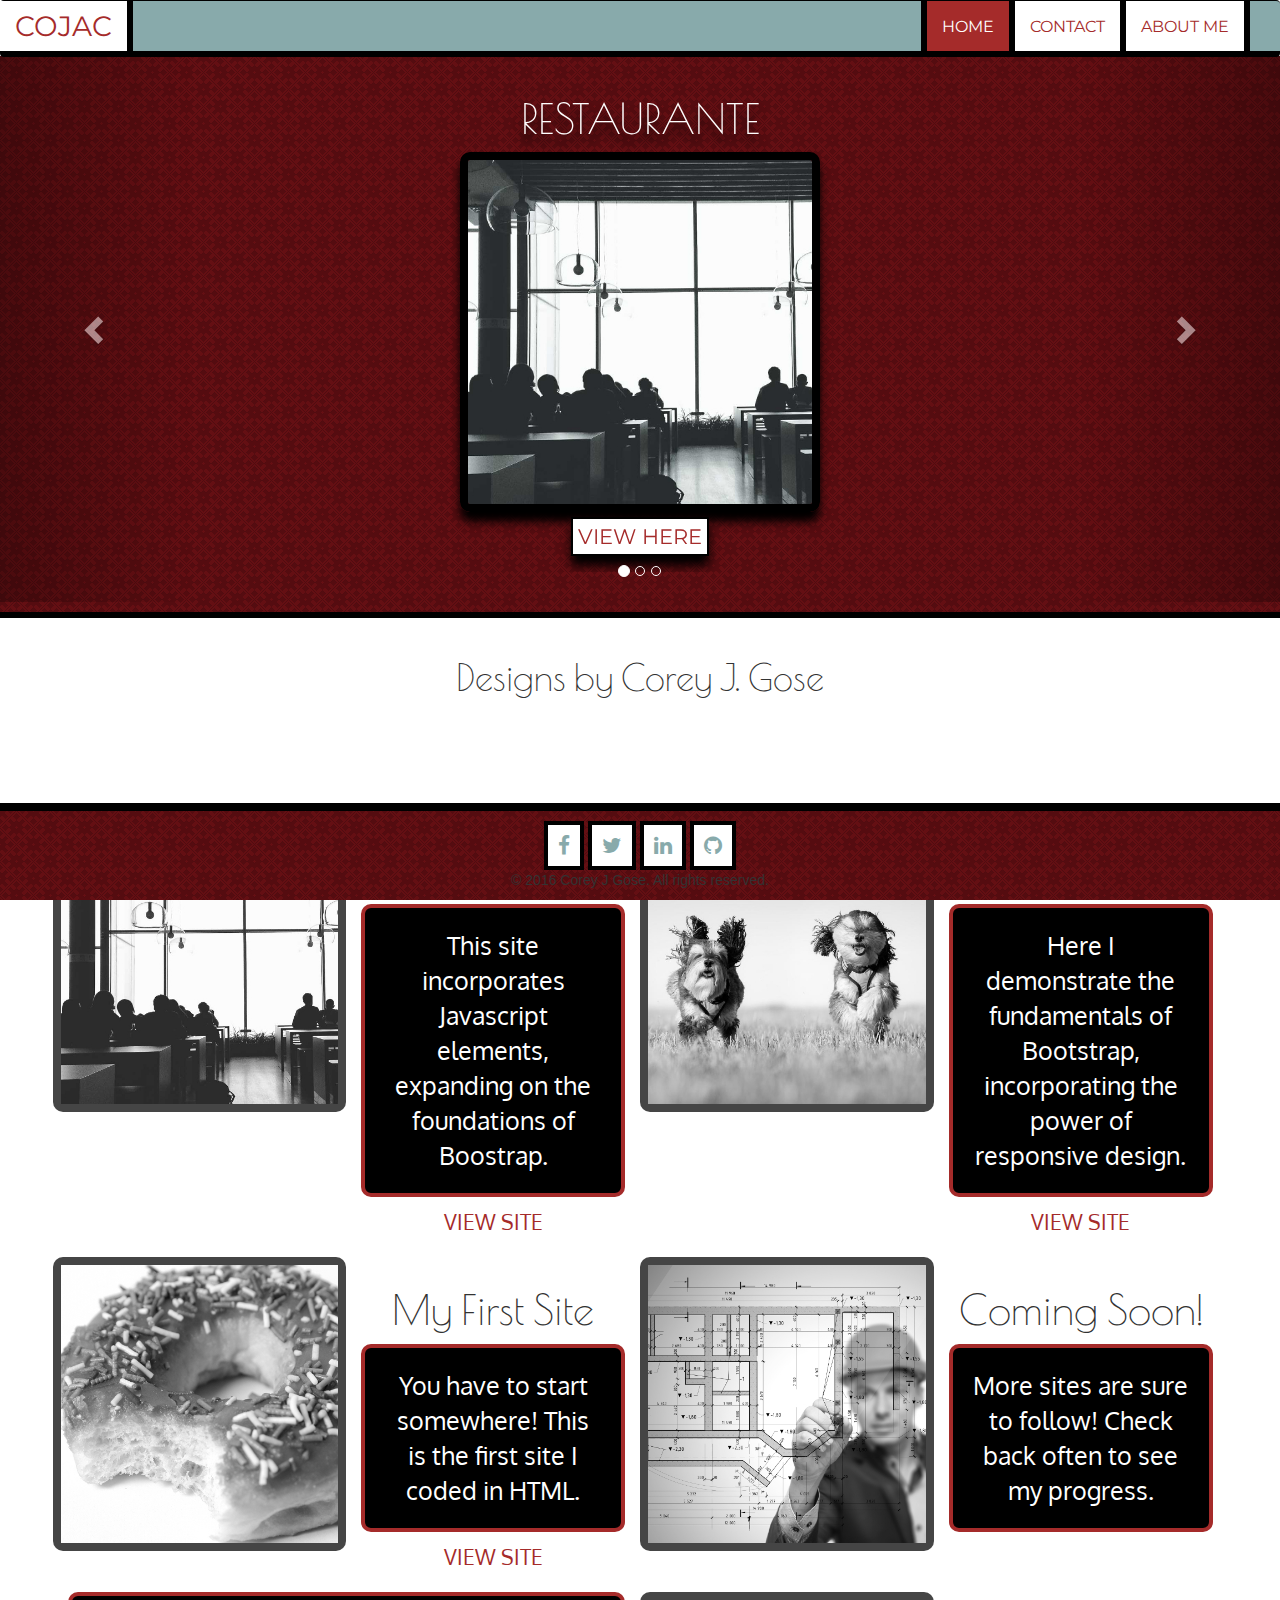
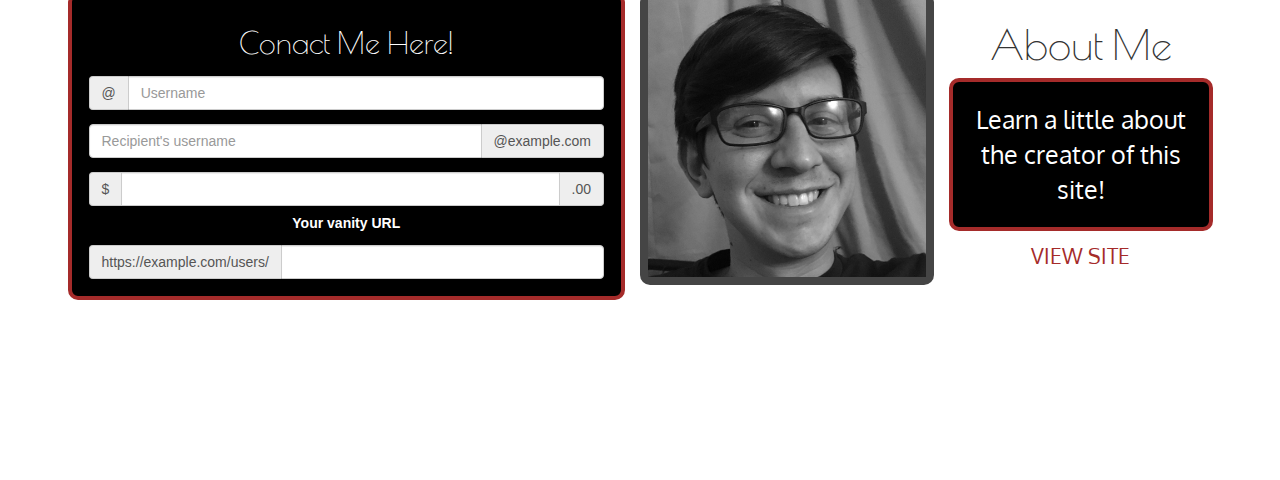
==== index.html @ 4e43afae "uploading portfolio" ====
<!DOCTYPE html>
<html lang="en">
<head>
	<meta charset="UTF-8">
	<meta name="viewport" content="width=device-width, , initial-scale=1.0">
	<title>Portfolio</title>
	<link rel="stylesheet" href="css/bootstrap.min.css">
	<link rel="stylesheet" href="css/font-awesome.min.css">
	<link rel="stylesheet" href="css/styles.css">


</head>
<body>
	<div class="container-fluid">
		<div class="row row-nav">
			<nav class="navbar navbar-default">
			  <div class="container-fluid">
			    <!-- Brand and toggle get grouped for better mobile display -->
			    <div class="navbar-header">
			      <button type="button" class="navbar-toggle collapsed" data-toggle="collapse" data-target="#bs-example-navbar-collapse-1" aria-expanded="false">
			        <span class="sr-only">Toggle navigation</span>
			        <span class="icon-bar"></span>
			        <span class="icon-bar"></span>
			        <span class="icon-bar"></span>
			      </button>
			      <a class="navbar-brand" href="http://www.viewportemulator.com/devices/apple/iphone-5/?url=https%3A%2F%2Fcojacgose.github.io%2Fportfolio%2F" target="blank">COJAC</a>
			    </div>

			    <!-- Collect the nav links, forms, and other content for toggling -->
			    <div class="collapse navbar-collapse" id="bs-example-navbar-collapse-1">
			      <ul class="nav navbar-nav pull-right">
			        <li class="active"><a href="index.html">HOME<span class="sr-only">(current)</span></a></li>
							<li><a href="contact.html">CONTACT</a></li>
							<li><a class="end-btn "href="about.html">ABOUT ME</a></li>
			      </ul>
			    </div><!-- /.navbar-collapse -->
			  </div><!-- /.container-fluid -->
			</nav>
		</div>
		<div class="row row-crsl">
			<div id="carousel-example-generic" class="carousel slide" data-ride="carousel">
				<div class="carousel-inner" role="listbox">
					<div class="item active center-block">
						<h1>RESTAURANTE</h1>
						<img class="center-block img-responsive" src="img/restaurante.jpg" alt="">
						<a class="crsl-btn" href="http://cojacgose.github.io/restaurante" target="_blank">VIEW HERE</a>
					</div>
					<div class="item">
						<h1>PET STORE</h1>
						<img class="center-block img-responsive" src="img/pet-store.jpg" alt="Picture of Two Dogs">
						<a class="crsl-btn" href="http://cojacgose.github.io/pet-store" target="_blank">VIEW HERE</a>
					</div>
					<div class="item">
						<h1>MY FIRST PAGE</h1>
						<img class="center-block img-responsive" src="img/geekwise-donut.jpg" alt="">
						<a class="crsl-btn" href="http://cojacgose.github.io/geekwise-bootcamp" target="_blank">VIEW HERE</a>
					</div>
				</div>
				<ol class="carousel-indicators">
					<li data-target="#carousel-example-generic" data-slide-to="0" class="active"></li>
					<li data-target="#carousel-example-generic" data-slide-to="1"></li>
					<li data-target="#carousel-example-generic" data-slide-to="2"></li>
				</ol>
				<a class="left carousel-control" href="#carousel-example-generic" role="button" data-slide="prev">
					<span class="glyphicon glyphicon-chevron-left" aria-hidden="true"></span>
					<span class="sr-only">Previous</span>
				</a>
				<a class="right carousel-control" href="#carousel-example-generic" role="button" data-slide="next">
					<span class="glyphicon glyphicon-chevron-right" aria-hidden="true"></span>
					<span class="sr-only">Next</span>
				</a>
			</div>
		</div>
		<div class="row row-banner">
			<h1>Designs by Corey J. Gose</h1>
		</div>
		<div class="row row-content">
			<div class="col-md-3 content-img">
				<a href=href="http://cojacgose.github.io/restaurante" target="_blank"><img class="img-responsive center-block" src="img/restaurante.jpg" alt=""></a>
			</div>
			<div class="col-md-3 content-txt">
				<h3>Restaurante</h3>
				<p>This site incorporates Javascript elements, expanding on the foundations of Boostrap.</p>
				<a href="http://cojacgose.github.io/restaurante" target="_blank" class="content-btn">VIEW SITE</a>
			</div>
			<div class="col-md-3 content-img">
				<a href="http://cojacgose.github.io/pet-store" target="_blank"><img class="center-block img-responsive" src="img/pet-store.jpg" alt=""></a>
			</div>
			<div class="col-md-3 content-txt">
				<h3>Pet Store</h3>
				<p>Here I demonstrate the fundamentals of Bootstrap, incorporating the power of responsive design.</p>
				<a href="http://cojacgose.github.io/pet-store" target="_blank" class="content-btn">VIEW SITE</a>
			</div>
		</div>
		<div class="row row-content">
			<div class="col-md-3 content-img">
				<a href=href="http://cojacgose.github.io/geekwise-bootcamp" target="_blank"><img class="center-block img-responsive" src="img/geekwise-donut.jpg" alt=""></a>
			</div>
			<div class="col-md-3 content-txt">
				<h3>My First Site</h3>
				<p>You have to start somewhere! This is the first site I coded in HTML.</p>
				<a href="http://cojacgose.github.io/geekwise-bootcamp" target="_blank" class="content-btn">VIEW SITE</a>
			</div>
			<div class="col-md-3 content-img">
				<img class="center-block img-responsive" src="img/coming-soon.jpeg" alt="">
			</div>
			<div class="col-md-3 content-txt">
				<h3>Coming Soon!</h3>
				<p>More sites are sure to follow! Check back often to see my progress.</p>
			</div>
		</div>
		<div class="row row-content">
			<div class="col-md-6">
				<div class="contact-form">
					<h2>Conact Me Here!</h2>
					<div class="input-group">
					  <span class="input-group-addon" id="basic-addon1">@</span>
					  <input type="text" class="form-control" placeholder="Username" aria-describedby="basic-addon1">
					</div>

					<div class="input-group">
					  <input type="text" class="form-control" placeholder="Recipient's username" aria-describedby="basic-addon2">
					  <span class="input-group-addon" id="basic-addon2">@example.com</span>
					</div>

					<div class="input-group">
					  <span class="input-group-addon">$</span>
					  <input type="text" class="form-control" aria-label="Amount (to the nearest dollar)">
					  <span class="input-group-addon">.00</span>
					</div>

					<label for="basic-url">Your vanity URL</label>
					<div class="input-group">
					  <span class="input-group-addon" id="basic-addon3">https://example.com/users/</span>
					  <input type="text" class="form-control" id="basic-url" aria-describedby="basic-addon3">
					</div>
				</div>
			</div>

			<div class="col-md-3 content-img">
				<a href=href="about.html" target="_blank"><img class="center-block img-responsive" src="img/cojac.jpg" alt=""></a>
			</div>
			<div class="col-md-3 content-txt">
				<h3>About Me</h3>
				<p>Learn a little about the creator of this site!</p>
				<a href="about.html" target="_blank" class="content-btn">VIEW SITE</a>
			</div>
		</div>
		<div class="row row-space">

		</div>
		<div class="row row-footer">
			<div class="col-md-12">
				<div class="row">
					<a href="https://www.facebook.com/cojacgose" title="" target="_blank"><i class="fa fa-facebook"></i></a>
					<a href="https://twitter.com/giraffesburn" title="" target="_blank"><i class="fa fa-twitter"></i></a>
					<a href="https://www.linkedin.com/in/corey-gose-a392a774
					" title="" target="_blank"><i class="fa fa-linkedin"></i></a>
					<a href="https://github.com/cojacgose" title="" target="_blank"><i class="fa fa-github"></i></a>
				</div>
				<div class="row">
					<p>&copy 2016 Corey J Gose. All rights reserved.</p>
				</div>
			</div>
		</div>
	</div>
	<script src="https://ajax.googleapis.com/ajax/libs/jquery/1.11.3/jquery.min.js"></script>
	<script src="js/bootstrap.min.js"></script>
</body>
</html>
---- css/styles.css ----
@import url(https://fonts.googleapis.com/css?family=Montserrat:700|Poiret+One|Oxygen);

body {

}
.row-nav {
  position:fixed;
  top:0px;
  z-index:30;
  width:100%;
}
.navbar {
  background-color:#88AAAB;
  border-bottom:solid 6px #000 !important;
  border-top:solid 1px #000; !important;
  border-left:none !important;
  border-right:none !important;
}
.nav a {
  background-color:#FFF !important;
  color:#A52B2A !important;
  font-family: 'Montserrat', sans-serif;
  font-size:1.15em;
  border-left:solid 6px #000;
}
.nav .active a{
  background-color:#A52B2A !important;
  color:#FFF !important;
}
@media (max-width: 768px) {
  .nav a {
  border:solid 3px #000;
  }
}
.end-btn {
  border-right:solid 6px #000;
}
.navbar-brand {
  color:#A52B2A !important;
  font-size:2em !important;
  font-family: 'Montserrat', sans-serif;
  background-color:#FFF;
  border-right:solid 6px #000;
}
.navbar-brand:hover, .nav a:hover {
  background-color:#d7c8c8 !important;
  color:#A52B2A !important;
}
@media (max-width: 768px) {
  .navbar-brand {
    border:none !important;
  }
}
.row-crsl {
  margin-top:56px;
  border-bottom:solid 6px #000;
  background-image:url(../img/crsl-bg.png);
}
.row-crsl img {
  border:solid 8px #000;
  border-radius:10px;
  margin-bottom:10px;
  box-shadow:0px 10px 10px #000;
  max-height:40vh;
}
#carousel-example-generic {
  min-height:35vh;
}
.row-crsl .item {
  text-align:center;
  padding:20px;
}
.row-crsl .item h1 {
  font-family: 'Poiret One', cursive;
  color:#FFF;
  font-size:3em;
  text-shadow:0px 10px 10px #000;
}
.carousel-indicators {
  position:relative;
  margin-top:10px;
}
.crsl-btn, .crsl-btn:visited {
  color:#A52B2A;
  font-family: 'Montserrat', sans-serif;
  font-size:1.5em;
  background-color:#FFF;
  border:solid 2px #000;
  padding:5px;
  box-shadow:0px 10px 10px #000;
  text-decoration:none !important;
}
.crsl-btn:hover {
  color:#A52B2A;
  background-color:#d7c8c8 !important;
  text-decoration:none !important;
}
.row-banner{
  min-height:20vh;
}
.row-banner h1 {
  text-align:center;
  font-family: 'Poiret One', cursive;
  padding-top:20px;
}
.row-content {
  margin:0px 3% 0px 3%;
}
.row-content .col-md-3, .row-content .col-md-6 {
  margin-top:20px;
}
.content-img {
  background-color:#A52B2A;
  padding:8px;
  -webkit-filter: grayscale(100%);
  filter: grayscale(100%);
  border-radius:10px;
}
.content-img:hover {
  -webkit-filter: grayscale(0%);
  -webkit-transition: .5s ease-in-out;
  -moz-filter: grayscale(0%);
  -moz-transition: .5s ease-in-out;
  -o-filter: grayscale(0%);
  -o-transition: .5s ease-in-out;
}
.content-txt {
  text-align:center;
}
.content-txt h3 {
  font-family: 'Poiret One', cursive;
  padding-top:10px;
  font-size:3em;
}
.content-txt p {
  font-family: 'Oxygen', sans-serif;
  font-size:1.75em;
  background:#000;
  border:solid 4px #A52B2A;
  border-radius:10px;
  color:#FFF;
  padding:20px;
}
.content-btn, .content-btn:visited {
  text-decoration:none !important;
  font-family: 'Oxygen', sans-serif;
  font-size:1.5em;
  color:#A52B2A;
}
.content-btn:hover {
  font-size:1.75em;
}
.contact-form {
  color:#FFF;
  text-align:center;
  background-color:#000;
  padding:10px;
  border-radius:10px;
  border:solid 4px #A52B2A;
}
.contact-form .input-group {
  padding:7px;
}
.contact-form h2{
  font-family: 'Poiret One', cursive;
  color:#FFF;
}
.row-space {
  height:20vh;
}
.row-footer {
  position:fixed;
  bottom:0px;
  z-index:100;
  width:100%;
  text-align:center;
  background-image:url(../img/crsl-bg.png);
  border-top:solid 8px #000;
}

.row-footer .fa {
  font-size:1.5em;
  color:#88AAAB;
  background-color:#FFF;
  padding:10px;
  margin-top:10px;
  border:solid 4px #000;
}
.row-footer .fa:hover {
  color:#A52B2A;
  background-color:#d7c8c8;
}
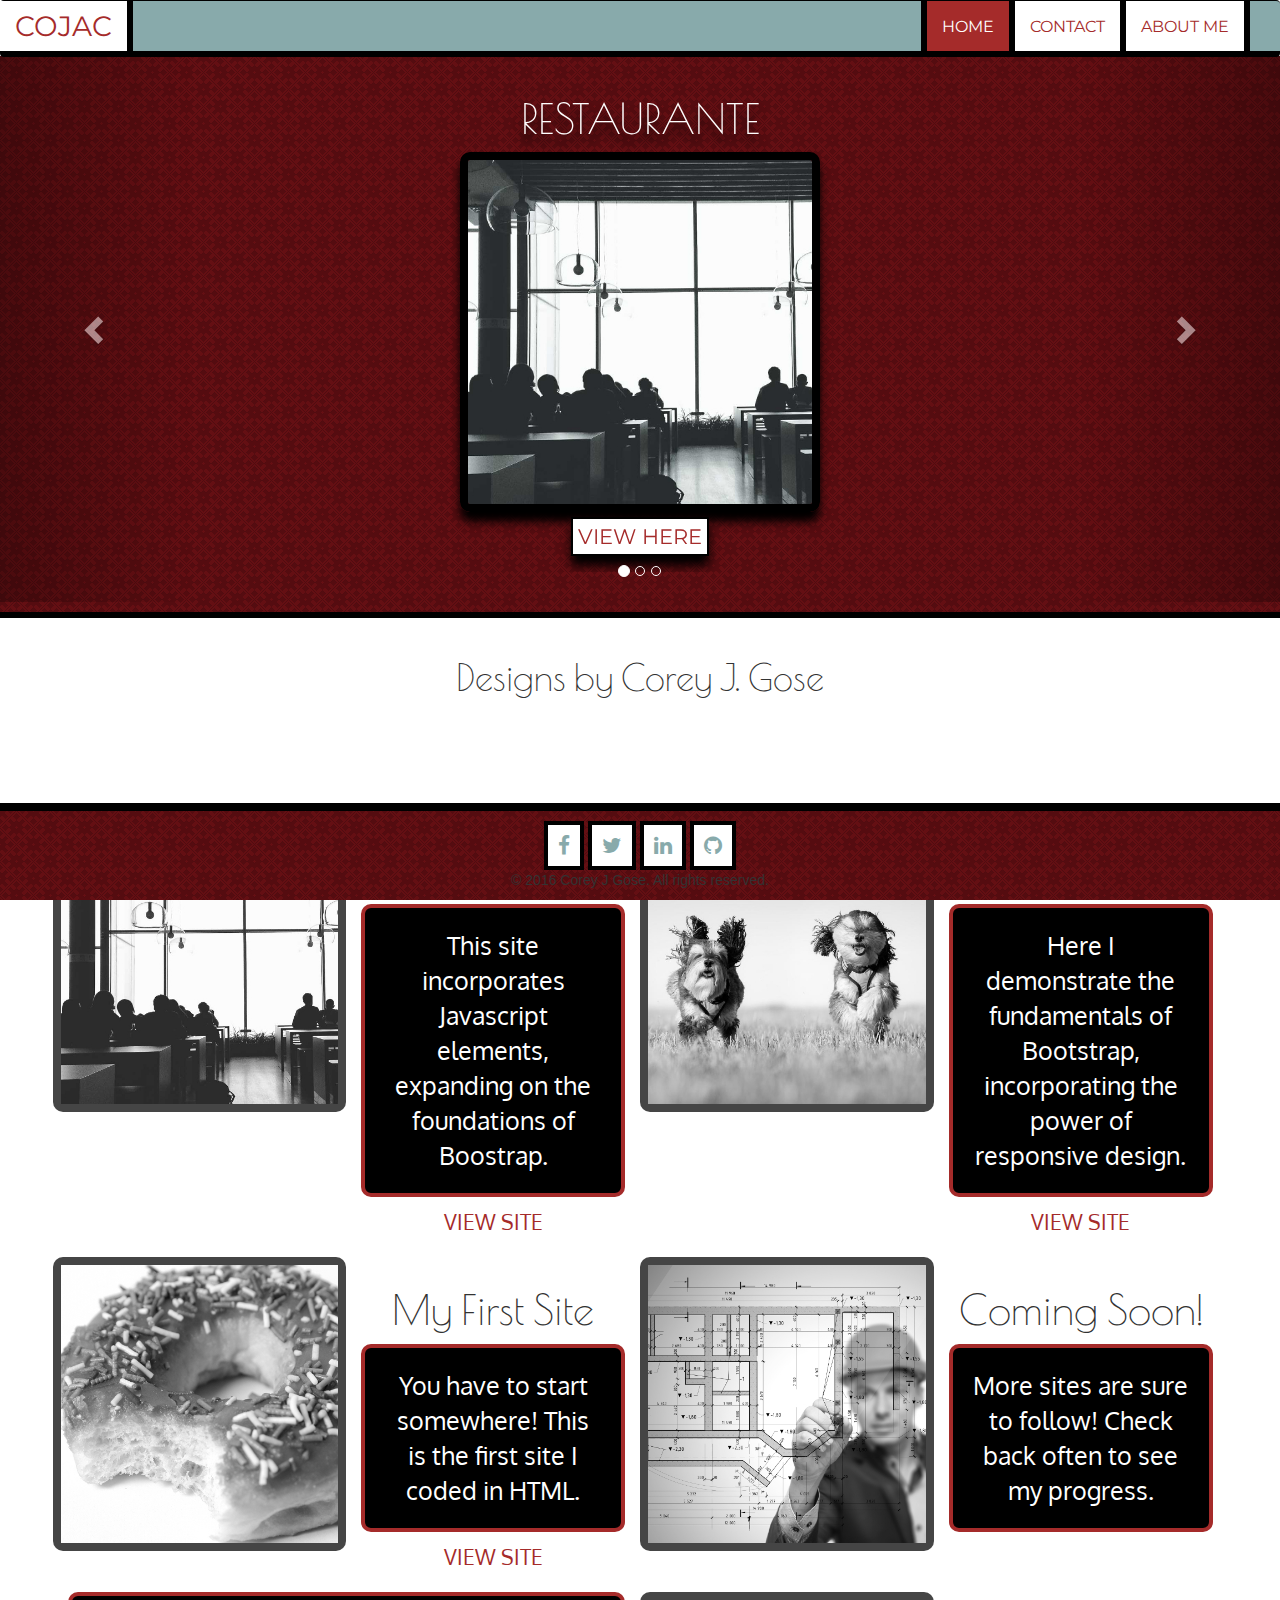
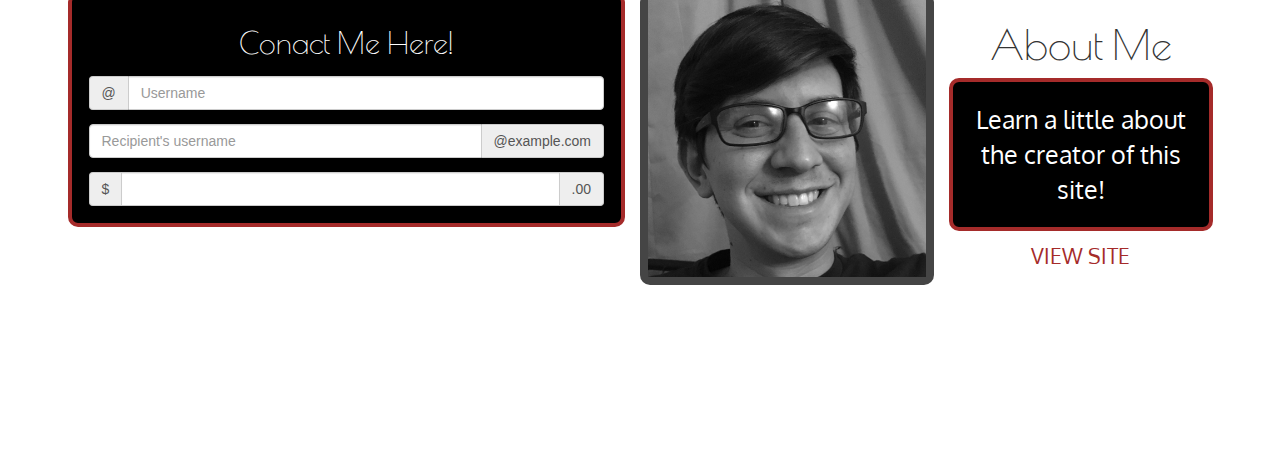
==== commit 88353f3c: "took off fixed footer on small viewport" ====
--- a/index.html
+++ b/index.html
@@ -7,8 +7,6 @@
 	<link rel="stylesheet" href="css/bootstrap.min.css">
 	<link rel="stylesheet" href="css/font-awesome.min.css">
 	<link rel="stylesheet" href="css/styles.css">
-
-
 </head>
 <body>
 	<div class="container-fluid">
@@ -23,9 +21,8 @@
 			        <span class="icon-bar"></span>
 			        <span class="icon-bar"></span>
 			      </button>
-			      <a class="navbar-brand" href="http://www.viewportemulator.com/devices/apple/iphone-5/?url=https%3A%2F%2Fcojacgose.github.io%2Fportfolio%2F" target="blank">COJAC</a>
+			      <a class="navbar-brand" href="http://www.viewportemulator.com/devices/apple/iphone-5/?url=https%3A%2F%2Fcojacgose.github.io" target="blank">COJAC</a>
 			    </div>
-
 			    <!-- Collect the nav links, forms, and other content for toggling -->
 			    <div class="collapse navbar-collapse" id="bs-example-navbar-collapse-1">
 			      <ul class="nav navbar-nav pull-right">
@@ -76,7 +73,7 @@
 		</div>
 		<div class="row row-content">
 			<div class="col-md-3 content-img">
-				<a href=href="http://cojacgose.github.io/restaurante" target="_blank"><img class="img-responsive center-block" src="img/restaurante.jpg" alt=""></a>
+				<a href="http://cojacgose.github.io/restaurante" target="_blank"><img class="img-responsive center-block" src="img/restaurante.jpg" alt=""></a>
 			</div>
 			<div class="col-md-3 content-txt">
 				<h3>Restaurante</h3>
@@ -94,7 +91,7 @@
 		</div>
 		<div class="row row-content">
 			<div class="col-md-3 content-img">
-				<a href=href="http://cojacgose.github.io/geekwise-bootcamp" target="_blank"><img class="center-block img-responsive" src="img/geekwise-donut.jpg" alt=""></a>
+				<a href="http://cojacgose.github.io/geekwise-bootcamp" target="_blank"><img class="center-block img-responsive" src="img/geekwise-donut.jpg" alt=""></a>
 			</div>
 			<div class="col-md-3 content-txt">
 				<h3>My First Site</h3>
@@ -117,22 +114,14 @@
 					  <span class="input-group-addon" id="basic-addon1">@</span>
 					  <input type="text" class="form-control" placeholder="Username" aria-describedby="basic-addon1">
 					</div>
-
 					<div class="input-group">
 					  <input type="text" class="form-control" placeholder="Recipient's username" aria-describedby="basic-addon2">
 					  <span class="input-group-addon" id="basic-addon2">@example.com</span>
 					</div>
-
 					<div class="input-group">
 					  <span class="input-group-addon">$</span>
 					  <input type="text" class="form-control" aria-label="Amount (to the nearest dollar)">
 					  <span class="input-group-addon">.00</span>
-					</div>
-
-					<label for="basic-url">Your vanity URL</label>
-					<div class="input-group">
-					  <span class="input-group-addon" id="basic-addon3">https://example.com/users/</span>
-					  <input type="text" class="form-control" id="basic-url" aria-describedby="basic-addon3">
 					</div>
 				</div>
 			</div>
--- a/css/styles.css
+++ b/css/styles.css
@@ -168,8 +168,12 @@
 .row-space {
   height:20vh;
 }
+@media (min-width: 768px) {
+  .row-footer {
+    position:fixed;
+  }
+}
 .row-footer {
-  position:fixed;
   bottom:0px;
   z-index:100;
   width:100%;
@@ -177,7 +181,6 @@
   background-image:url(../img/crsl-bg.png);
   border-top:solid 8px #000;
 }
-
 .row-footer .fa {
   font-size:1.5em;
   color:#88AAAB;
